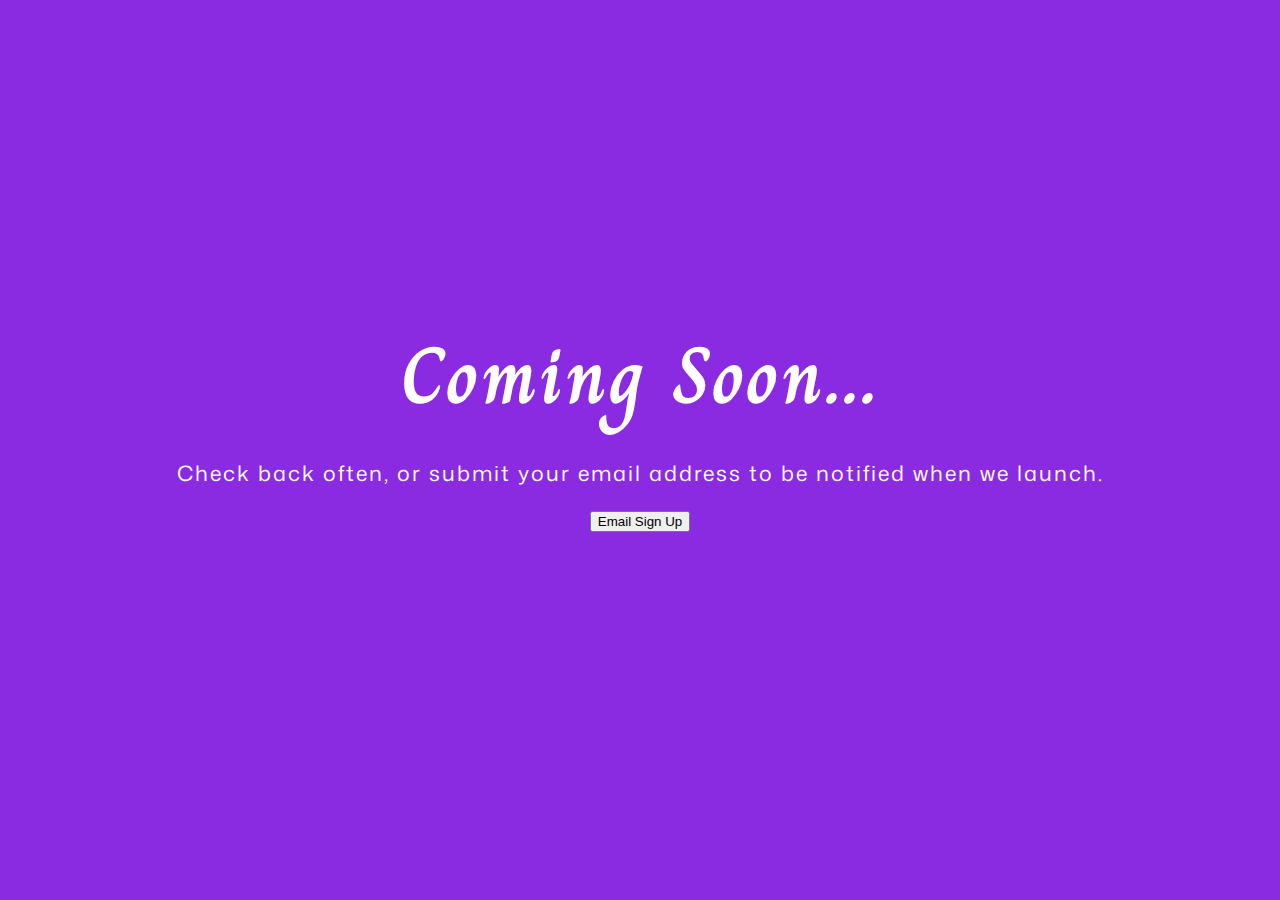
==== index.html @ 53fcf173 "first commit" ====
<!DOCTYPE html>
<html lang="en">
<head>
    <meta charset="UTF-8">
    <meta name="viewport" content="width=device-width, initial-scale=1.0">
    <!-- Google Fonts -->
    <link rel="preconnect" href="https://fonts.googleapis.com">
    <link rel="preconnect" href="https://fonts.gstatic.com" crossorigin>
    <link href="https://fonts.googleapis.com/css2?family=Charm:wght@400;700&family=Mona+Sans&display=swap" rel="stylesheet">
    <!-- Custom stylesheet -->
    <link rel="stylesheet" href="style.css">
    <title>Ava's Site | Coming Soon</title>
</head>
<body>
    <section class="single-page">
        <div class="container">
            <div class="row">
                <div class="col">
                    <h1 class="intro-heading">
                        Coming Soon...
                    </h1>
                </div>
                <div class="col">
                    <p class="intro-paragraph">
                        Check back often, or submit your email address to be notified when we launch.
                    </p>
                </div>
                <div class="col">
                    <button class="btn">Email Sign Up</button>
                </div>
            </div>
        </div>
    </section>
</body>
</html>
---- style.css ----
:root {
    --fw-heading-regular: 400;
    --fw-heading-bold: 700;
    --fw-body-regular: 400;

    --ff-body: "Mona Sans", serif;
    --ff-heading: "Charm", serif;

    --fs-heading: 5rem;
    --fs-body: 1.325rem;

}

/* General Styling */
*, 
*::before,
*::after {
    box-sizing: border-box;
}

body {
    font-size: 16px;
    color: #fff;
    margin: 0;
    font-family: var(--ff-body);
    font-weight: var(--fw-body-regular);
    letter-spacing: 3px;
    background-color: blueviolet;
}

h1, h2, ul {
    margin-top: 0;
}

img {
    max-width: 100%;
}

/* Reusable classes */
.container {
    width: 85%;
    margin: 0 auto;
    text-align: center;
}
.row {
    min-height: 100vh; 
    display: flex;
    flex-direction: column;
    justify-content: center;
}

/* Custom styling */
.intro-heading {
    font-family: var(--ff-heading);
    font-weight: var(--fw-heading-bold);
    font-size: var(--fs-heading);
    line-height: 0.2;
}

.intro-paragraph {
    font-size: var(--fs-body);
    letter-spacing: 2px;
}
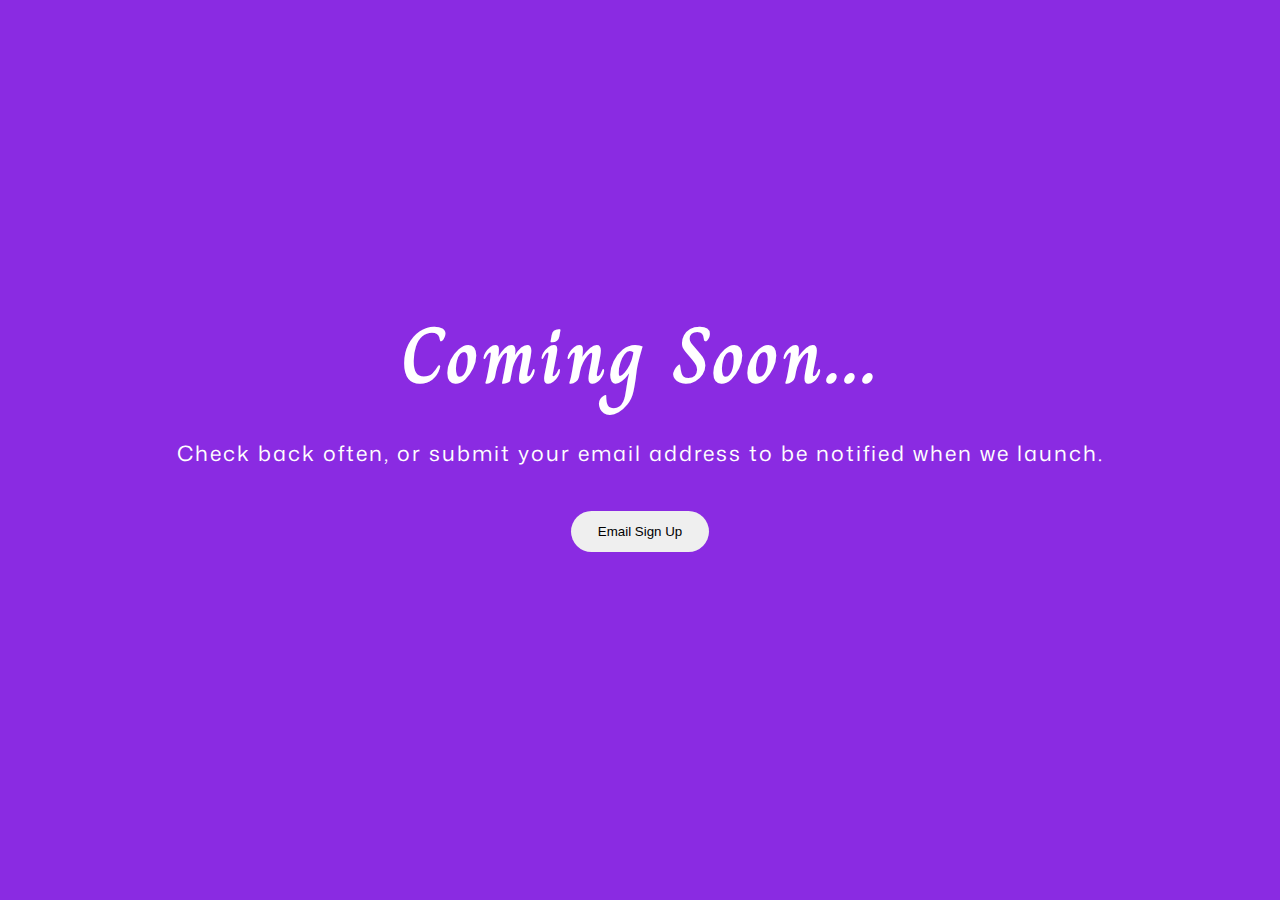
==== commit 3d2a1831: "Add email sign up page. Link to email sign up page via button" ====
--- a/index.html
+++ b/index.html
@@ -26,7 +26,7 @@
                     </p>
                 </div>
                 <div class="col">
-                    <button class="btn">Email Sign Up</button>
+                    <button class="btn" onclick="document.location='sign-up.html'">Email Sign Up</button>
                 </div>
             </div>
         </div>
--- a/style.css
+++ b/style.css
@@ -60,4 +60,16 @@
 .intro-paragraph {
     font-size: var(--fs-body);
     letter-spacing: 2px;
+    margin-bottom: 2em;
+}
+
+.btn {
+    padding: 1em 2em;
+    border: none;
+    border-radius: 100px;
+}
+
+.btn:hover, 
+.btn:focus {
+    opacity: 0.75;
 }